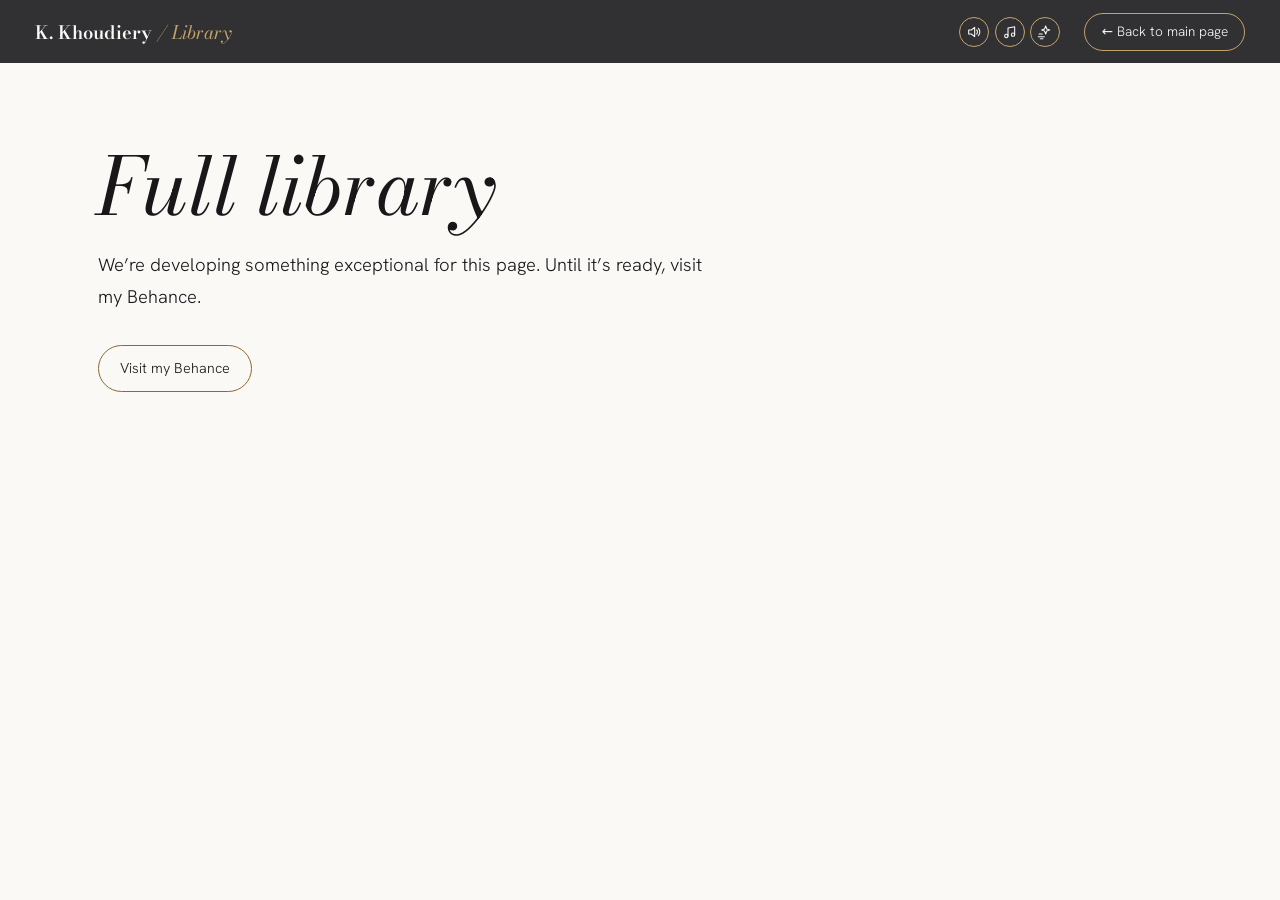
==== library.html @ efb1b9f7 "Add files via upload" ====
<!DOCTYPE html>
<html lang="en">
<head>
<meta charset="utf-8">
<meta name="viewport" content="width=device-width, initial-scale=1">
<meta http-equiv="Content-Security-Policy" content="default-src 'self'; img-src 'self' data:; script-src 'self'; style-src 'self'; connect-src 'self' https://script.google.com https://script.googleusercontent.com; base-uri 'none'; form-action 'none'; object-src 'none'">
<meta name="referrer" content="strict-origin-when-cross-origin">
<title>Library | Kamel Khoudiery</title>
<link rel="stylesheet" href="css/style.css">
<link rel="stylesheet" href="css/mobile.css" media="(max-width:700px)">
<link rel="stylesheet" href="css/tablet.css" media="(min-width:701px) and (min-aspect-ratio:7/10) and (max-aspect-ratio:3/2)">
</head>
<body>
<header><div class="wrap bar"><a class="logo" href="index.html">K. Khoudiery <span class="pn">/ Library</span></a><nav><a class="btn sm" href="index.html">← Back to main page</a></nav></div></header>
<main class="sub"><div class="wrap">
<h1 data-site="library_title">Library</h1>

<p data-site="library_text"></p>
<a class="btn" data-href="behance" data-site="library_button2" href="#">Continue</a>
</div></main>
<script src="data/site.js"></script>
<script src="data/sounds.js"></script>
<script src="data/analytics.js"></script>
<script src="js/core.js"></script>
<script src="js/fx.js"></script>
<script src="js/track.js"></script>
<script src="js/sub.js"></script>
</body>
</html>
---- css/style.css ----
/* FONTS (files live in /fonts) */
@font-face{font-family:"Bodoni Moda";font-weight:400;font-style:normal;font-display:swap;src:url(../fonts/bodoni-moda-latin-400-normal.woff2) format("woff2")}
@font-face{font-family:"Bodoni Moda";font-weight:600;font-style:normal;font-display:swap;src:url(../fonts/bodoni-moda-latin-600-normal.woff2) format("woff2")}
@font-face{font-family:"Bodoni Moda";font-weight:400;font-style:italic;font-display:swap;src:url(../fonts/bodoni-moda-latin-400-italic.woff2) format("woff2")}
@font-face{font-family:"Hanken Grotesk";font-weight:300;font-display:swap;src:url(../fonts/hanken-grotesk-latin-300-normal.woff2) format("woff2")}
@font-face{font-family:"Hanken Grotesk";font-weight:400;font-display:swap;src:url(../fonts/hanken-grotesk-latin-400-normal.woff2) format("woff2")}
@font-face{font-family:"Hanken Grotesk";font-weight:500;font-display:swap;src:url(../fonts/hanken-grotesk-latin-500-normal.woff2) format("woff2")}
/* COLOURS: --paper is the light background, --pink the soft accent, --veil the darkness over the hero photo (0.7 to 0.9) */
:root{--ink:#0e0e11;--paper:#fbf9f6;--veil:.8;--serif:"Bodoni Moda","Didot",Georgia,serif;--sans:"Hanken Grotesk",system-ui,sans-serif;
--fg:#18181b;--sub:#5f5e5a;--acc:#8a6a35;--line:#18181b26;--bg:var(--paper)}
.dark{--fg:var(--paper);--sub:#b4afa4;--acc:#c2a36b;--line:#f1ece233;--bg:var(--ink)}
*{box-sizing:border-box;margin:0}
[hidden]{display:none!important}
html{scroll-behavior:smooth}
body{background:var(--paper);color:var(--fg);font:300 1.05rem/1.7 var(--sans);overflow-x:hidden}
.aa{position:fixed;right:-4vw;bottom:-14vw;font:italic 400 48vw/1 var(--serif);color:#fff;mix-blend-mode:difference;opacity:.06;pointer-events:none;z-index:2}
a{color:inherit}
:focus-visible{outline:2px solid var(--acc);outline-offset:4px}
.wrap{max-width:1180px;margin:0 auto;padding:0 clamp(1.1rem,4vw,3rem)}
section,footer{background:var(--bg);color:var(--fg)}
section{position:relative;overflow:hidden;padding:clamp(3.5rem,8vw,7rem) 0;border-top:1px solid var(--line)}
h2{font:italic 400 clamp(2.1rem,5.4vw,4.2rem)/1.08 var(--serif);margin-bottom:2rem}
.folio{font-size:.85rem;color:var(--acc);letter-spacing:.04em;margin-bottom:1rem}
.btn{display:inline-block;font:inherit;font-size:.9rem;color:var(--fg);text-decoration:none;border:1px solid var(--acc);padding:.65rem 1.3rem;border-radius:99px;background:none;cursor:pointer;transition:.25s}
.btn:hover{background:var(--acc);color:var(--ink)}
.btn.sm{font-size:.85rem;padding:.4rem 1rem;color:var(--paper);border-color:#c2a36b}
.btn.sm:hover{background:#c2a36b;color:var(--ink)}

header{position:fixed;top:0;left:0;right:0;z-index:10;background:#0e0e11d9;backdrop-filter:blur(8px);-webkit-backdrop-filter:blur(8px);color:var(--paper);transition:background .35s}
header.at-top{background:transparent;backdrop-filter:none;-webkit-backdrop-filter:none}
header .bar{display:flex;justify-content:space-between;align-items:center;gap:1rem;max-width:1560px;padding:.8rem clamp(1.1rem,3vw,2.2rem)}
.logo{font:600 1.15rem var(--serif);text-decoration:none}.pn{font-style:italic;font-weight:400;color:#c2a36b}
nav{display:flex;gap:clamp(.7rem,2vw,1.5rem);align-items:center;font-size:.9rem}
nav .lk{text-decoration:none;opacity:.8}nav .lk:hover{opacity:1;color:#c2a36b}

.hero{min-height:100vh;min-height:100svh;display:grid;align-items:center;border:0;padding-top:7rem;background:var(--ink)}
.hero::before{content:"";position:absolute;inset:0;background:url(../photos/hero-bg.jpg) center/cover no-repeat}
.hero::after{content:"";position:absolute;inset:0;background:var(--ink);opacity:var(--veil)}
.hero .wrap{position:relative;z-index:1;display:grid;grid-template-columns:minmax(0,1.5fr) minmax(0,1fr);gap:3rem;max-width:1560px;padding:0 clamp(1.1rem,3vw,2.2rem);align-items:center}
.hero h1{font:400 clamp(3rem,8.2vw,7.7rem)/.98 var(--serif);letter-spacing:-.02em}
.hero h1 span{display:block;overflow:hidden;padding:0 .15em .22em 0;margin-bottom:-.1em}
.hero h1 span i{display:block;transform:translateY(130%);animation:up 1.1s cubic-bezier(.2,.8,.2,1) forwards}
.hero h1 span:nth-child(2) i{animation-delay:.15s;font-style:italic;color:var(--acc)}
@keyframes up{to{transform:none}}
.role{margin:2.4rem 0 1.6rem;font-size:1.2rem;color:var(--sub)}
.quote{border-left:2px solid var(--acc);padding-left:1.2rem;max-width:36ch}
.quote p{font:italic 400 clamp(1.3rem,2.6vw,1.7rem)/1.45 var(--serif)}
.quote cite{display:block;margin-top:.6rem;font-style:normal;font-size:.9rem;color:var(--sub)}
.portrait{position:relative;aspect-ratio:3/4;border-radius:999px 999px 0 0;overflow:hidden;background:#ffffff0d;border:1px solid var(--acc);animation:fade 1.6s .4s both;max-width:500px;width:100%;justify-self:end}
.portrait::before{content:"KK";position:absolute;inset:0;display:grid;place-items:center;font:italic 400 6rem var(--serif);color:#f1ece233}
.portrait img{position:absolute;inset:0;width:100%;height:100%;object-fit:cover}
@keyframes fade{from{opacity:0;transform:translateY(20px)}}
@media(max-width:860px){.hero .wrap{grid-template-columns:1fr}.portrait{max-width:280px;justify-self:start}}

#brands{padding:2rem 0}
.marquee{overflow:hidden;margin-top:1rem;-webkit-mask-image:linear-gradient(90deg,#0000,#000 8%,#000 92%,#0000);mask-image:linear-gradient(90deg,#0000,#000 8%,#000 92%,#0000)}
.track{display:flex;align-items:center;width:max-content;animation:mq var(--dur,40s) linear infinite}
.track.rev{animation-direction:reverse}
.marquee:hover .track{animation-play-state:paused}
@keyframes mq{to{transform:translateX(-50%)}}
.brand{height:52px;width:auto;margin-inline-end:4.5rem;opacity:.7;filter:grayscale(1);transition:.3s}
.brand:hover{opacity:1;filter:none}

#numbers .grid{display:grid;grid-template-columns:repeat(auto-fit,minmax(170px,1fr));gap:2.2rem}
.num b{display:block;font:400 clamp(2.4rem,5vw,4rem)/1 var(--serif);color:var(--acc)}
.num span{display:block;margin-top:.5rem;color:var(--sub);font-size:.95rem}

.ph{height:100%;aspect-ratio:3/4;background:var(--c);display:grid;place-items:center;font:italic 400 7rem var(--serif);color:#ffffff40}
.card figcaption{margin-top:.8rem;display:flex;flex-direction:column;font-size:.9rem;color:var(--sub)}
.card figcaption b{font:400 1.15rem var(--serif);color:var(--fg)}

.svc{display:grid;grid-template-columns:repeat(4,1fr);gap:1px;background:var(--line);border:1px solid var(--line)}
.cell{background:var(--paper);padding:1.8rem;transition:background .3s}
.ic img{width:44px;height:44px;display:block;margin-bottom:1rem;animation:fl 5.5s ease-in-out infinite}
.cell:nth-child(2n) .ic img{animation-delay:-2s}.cell:nth-child(3n) .ic img{animation-delay:-4s}
@keyframes fl{50%{transform:translateY(-11px) rotate(4deg)}}
.cell h3{font:400 1.45rem/1.15 var(--serif);margin-bottom:.6rem}
.cell p{color:var(--sub);font-size:.95rem}
@media(max-width:1000px){.svc{grid-template-columns:repeat(2,1fr)}}
@media(max-width:560px){.svc{grid-template-columns:1fr}}

#about .lead{font:400 clamp(1.2rem,2.6vw,1.8rem)/1.5 var(--serif);max-width:34em}
#about .more{color:var(--sub);margin-top:1.2rem;max-width:40em}
.mini{font:italic 400 1.6rem var(--serif);margin:3rem 0 1.2rem}
.reasons{display:grid;grid-template-columns:repeat(3,1fr);gap:2rem}
.reason{position:relative;padding-top:1.1rem}
.reason h3{font:500 1.05rem var(--sans);margin-bottom:.4rem}
.reason p{color:var(--sub);font-size:.95rem}

.offers{display:grid;grid-template-columns:repeat(auto-fit,minmax(260px,1fr));gap:1.6rem}
.offer{border:1px solid var(--line);padding:1.6rem;background:#fffefc}
.offer h3{font:400 1.5rem/1.2 var(--serif);margin-bottom:.5rem}
.offer p{color:var(--sub)}.offer em{display:block;margin-top:.6rem;font-size:.85rem;color:var(--acc)}

#skills .marquee{margin-top:1.2rem}
.chip{display:inline-flex;align-items:center;gap:.7rem;border:1px solid var(--line);border-radius:99px;padding:.5rem 1.2rem .5rem .6rem;margin-inline-end:1.2rem;white-space:nowrap}
.chip img,.bd{width:30px;height:30px}
.bd{display:grid;place-items:center;border:1px solid var(--acc);border-radius:8px;font-size:.7rem;font-style:normal;color:var(--acc)}

#sohof .lead{font:400 clamp(1.1rem,2.2vw,1.5rem)/1.5 var(--serif);max-width:32em;margin-bottom:1.8rem}
.contact{padding:clamp(3rem,6vw,5rem) 0}
.mail{font:italic 400 clamp(1.3rem,5vw,3.6rem)/1.1 var(--serif);text-decoration:none;word-break:break-all;background:linear-gradient(var(--acc),var(--acc)) 0 100%/0 2px no-repeat;transition:background-size .5s}
.mail:hover{background-size:100% 2px}
.links{display:flex;gap:1rem;flex-wrap:wrap;margin-top:2rem}
.contact .btn{color:var(--paper)}.contact .btn:hover{color:var(--ink)}
footer{padding:1.1rem 0;color:var(--sub);font-size:.85rem;border-top:1px solid var(--line)}
footer .wrap{display:flex;justify-content:space-between;align-items:center}


.sub{min-height:80vh;padding:9rem 0 5rem;background:var(--paper)}
.sub h1{font:italic 400 clamp(2.4rem,7vw,5rem)/1.05 var(--serif);margin-bottom:1.4rem}
.sub p{max-width:34em;margin-bottom:2rem;font-size:1.15rem}
.sub .pic{display:block;width:min(100%,640px);aspect-ratio:16/10;object-fit:cover;border:1px solid var(--acc);margin-bottom:1.6rem}
@media(prefers-reduced-motion:reduce){*{animation:none!important;transition:none!important}.hero h1 span i{transform:none}.marquee{overflow-x:auto}}

/* SECTION BACKGROUNDS: off-white, soft grey and a calm blush. Change any colour here. */
#numbers{--bg:#f1f0ee}#brands{--bg:#fbf9f6}#work{--bg:#f5eeea}#offers{--bg:#f5eeea}#sohof{--bg:#fbf9f6}
.cell:hover{background:#fffefc}
.pill{font-size:.8rem;color:var(--paper);text-decoration:none;border:1px solid #c2a36b;border-radius:99px;padding:.25rem .9rem;white-space:nowrap;overflow:hidden;text-overflow:ellipsis;max-width:34vw;transition:.25s}
.pill:hover{background:#c2a36b;color:var(--ink)}
.lg{display:flex;align-items:center;gap:2.6rem;min-width:0}
@media(max-width:700px){.btn.sm[data-share]{display:none}.pill{max-width:46vw}}
.stage{position:relative}
.rail{position:relative;isolation:isolate;display:flex;gap:.4rem;align-items:center;overflow-x:auto;scroll-snap-type:x mandatory;scrollbar-width:none;padding:2.2rem 0 1.8rem}
.rail::-webkit-scrollbar{display:none}
.card{flex:none;scroll-snap-align:center;cursor:pointer;transition:transform .25s ease-out,opacity .25s;will-change:transform}
.art{height:clamp(260px,52vh,460px)}
.art img{height:100%;width:auto;display:block;border-radius:2px;box-shadow:0 20px 40px #0000002e}
.edge{position:absolute;top:50%;transform:translateY(-50%);z-index:5;width:46px;height:46px;border-radius:50%;border:1px solid var(--acc);background:var(--paper);color:var(--fg);font-size:1.2rem;cursor:pointer;transition:.25s}
.edge:hover{background:var(--acc);color:var(--ink)}
.edge.l{left:clamp(.5rem,2vw,2rem)}.edge.r{right:clamp(.5rem,2vw,2rem)}
.railbar{display:flex;justify-content:center;margin-top:1.2rem}

/* GLOW: a soft gold light on hover, mouse devices only. Uses box-shadow / text-shadow only, so it never clashes with click animations. */
@media(hover:hover){
.btn:hover,.pill:hover{box-shadow:0 0 14px #c2a36b66}
.edge:hover{box-shadow:0 0 16px #c2a36b73}
nav .lk:hover{text-shadow:0 0 10px #c2a36b99}
a.logo:hover{text-shadow:0 0 10px #c2a36b73}
.card:hover .art img{box-shadow:0 20px 40px #0000002e,0 0 28px #c2a36b66}
.cell:hover{box-shadow:inset 0 0 26px #c2a36b24}
.offer:hover{box-shadow:0 0 22px #c2a36b40}
.chip:hover{box-shadow:0 0 14px #c2a36b59}
.brand:hover{filter:drop-shadow(0 0 8px #c2a36b66)}
.mail:hover{text-shadow:0 0 18px #c2a36b66}
}

/* TOP-BAR SWITCHES and the gift button */
.tg{display:flex;gap:.35rem;align-items:center}
.tgb{width:30px;height:30px;border-radius:50%;border:1px solid #c2a36b;background:none;color:var(--paper);padding:6px;cursor:pointer;position:relative;transition:.25s}
.tgb svg{width:100%;height:100%;display:block}
.tgb[aria-pressed=false]{opacity:.45}
.tgb[aria-pressed=false]::after{content:"";position:absolute;left:5px;right:5px;top:50%;height:1.5px;background:currentColor;transform:rotate(-45deg)}
.gift{animation:giftp 3s ease-in-out infinite}
@keyframes giftp{50%{box-shadow:0 0 16px #c2a36b99}}
@media(hover:hover){.tgb:hover{box-shadow:0 0 12px #c2a36b66}}

/* MICRO-ANIMATIONS: slow and subtle. The Animations switch turns all of these (and every other animation) off. */
@keyframes bob{50%{transform:translateY(-6px)}}
@keyframes breathe{50%{transform:scale(1.035)}}
@keyframes drift{50%{transform:translate(-1.5vw,-1.5vw) rotate(-1.5deg)}}
.art{animation:bob 8s ease-in-out infinite}
.card:nth-child(2n) .art{animation-delay:-3s}.card:nth-child(3n) .art{animation-delay:-5s}
.portrait img{animation:breathe 10s ease-in-out infinite}
.chip{animation:bob 6s ease-in-out infinite}.chip:nth-child(2n){animation-delay:-2s}
.aa{animation:drift 40s ease-in-out infinite}
html.no-anim *,html.no-anim *::before,html.no-anim *::after{animation:none!important;transition:none!important}
html.no-anim .hero h1 span i{transform:none}
html.no-anim .marquee{overflow-x:auto}

/* TOP BAR: links drop away as the screen narrows; pill, gift and Pricing stay */
.short{display:none}
header nav{flex-wrap:nowrap}
@media(max-width:1250px){.cp{display:none}}
@media(max-width:1180px){nav .lk:nth-child(n+3){display:none}}
@media(max-width:900px){nav .lk{display:none}}
/* skills: room around the chips so floating and glow are never cut off */
#skills .marquee{padding:14px 0}
/* services and offers boxes: on hover they grow, tilt right and float, then settle back */
@keyframes hfloat{0%,100%{transform:scale(1.05) rotate(10deg) translateY(0)}50%{transform:scale(1.05) rotate(10deg) translateY(-7px)}}
.cell,.offer{position:relative;transition:transform .35s ease,box-shadow .3s,background .3s}
@media(hover:hover){.cell:hover,.offer:hover{z-index:6;transform:scale(1.05) rotate(10deg);animation:hfloat 2.8s ease-in-out .35s infinite;box-shadow:0 14px 30px #00000024,inset 0 0 26px #c2a36b24}}
/* pricing dialog */
dialog#pricing{border:1px solid var(--acc);padding:0;width:min(92vw,580px);max-height:86vh;background:var(--paper);color:var(--fg);margin:auto;overflow:auto}
dialog#pricing::backdrop{background:#0e0e11b3}
.pd{padding:clamp(1.4rem,4vw,2.2rem);position:relative}
.pd h2{font-size:clamp(1.7rem,4vw,2.4rem);margin-bottom:1rem;padding-right:2rem}
.pclose{position:absolute;top:.5rem;right:.6rem;border:0;background:none;color:var(--fg);font-size:1.8rem;line-height:1;cursor:pointer;width:40px;height:40px}
.pintro{font:italic 400 1.15rem/1.5 var(--serif);margin-bottom:1rem}
.pstd{font-size:.95rem;color:var(--sub);border-left:2px solid var(--acc);padding-left:1rem;margin-bottom:1.2rem}
.plist{list-style:none;padding:0;display:grid;gap:.7rem;margin-bottom:1.2rem}
.plist li{padding-bottom:.7rem;border-bottom:1px solid var(--line);font-size:.98rem}
.plist b{font-weight:500;color:var(--acc)}
.pnote{font-size:.85rem;color:var(--sub)}
/* Sohof section: text left, space for the logo on the right */
.sohofgrid{display:grid;grid-template-columns:1.5fr 1fr;gap:3rem;align-items:center}
.logoslot{justify-self:end;width:min(100%,320px);min-height:160px;display:grid;place-items:center}
.logoslot img{max-width:100%;max-height:260px;object-fit:contain}
@media(max-width:860px){.sohofgrid{grid-template-columns:1fr;gap:1.6rem}.logoslot{justify-self:start;width:min(70%,220px);min-height:0}}
/* Sohof page */
.vh{position:absolute;width:1px;height:1px;overflow:hidden;clip:rect(0 0 0 0);white-space:nowrap}
.sub .pic{width:min(100%,900px)}
.sub .intro p{font-size:1.15rem;max-width:36em;margin-bottom:1.2rem}
.sub .invite{font:italic 400 clamp(1.3rem,3vw,1.7rem)/1.4 var(--serif);margin-top:2.2rem}

/* Why work with me: the gold line is always there and redraws left to right on hover, like the email underline */
.reason::before{content:"";position:absolute;left:0;right:0;top:0;height:2px;background:linear-gradient(var(--acc),var(--acc)) 0 0/100% 2px no-repeat}
@keyframes drawline{from{background-size:0 2px}to{background-size:100% 2px}}
@media(hover:hover){.reason:hover::before{animation:drawline .5s ease both}}
@media(max-width:900px){.reasons{grid-template-columns:repeat(2,1fr)}}
/* skills, portfolio and Sohof sections are a little shorter */
#skills,#work,#sohof{padding:clamp(3.2rem,7.4vw,6.4rem) 0}
/* offers float gently even without hover */
@keyframes obob{50%{transform:translateY(-6px)}}
.offer{animation:obob 6.5s ease-in-out infinite}.offer:nth-child(2n){animation-delay:-2s}.offer:nth-child(3n){animation-delay:-4s}
.dark .chip img{filter:brightness(1.5)}
/* Sohof section and page */
.logoslot{min-height:140px}.logoslot img{max-height:220px}
.sub.sohofpage{padding-top:3.75rem}
.sohofpage .banner{display:block;width:100%;height:clamp(150px,20vw,300px);object-fit:cover}
.sohofpage .wrap{padding-top:2.6rem}

/* TOUCH: the .tapped class (added by js/fx.js on a short tap) gives phones and tablets the same effects a mouse hover gives */
.btn.tapped,.pill.tapped{box-shadow:0 0 14px #c2a36b66}
.edge.tapped{box-shadow:0 0 16px #c2a36b73}
nav .lk.tapped{color:#c2a36b;text-shadow:0 0 10px #c2a36b99}
a.logo.tapped{text-shadow:0 0 10px #c2a36b73}
.card.tapped .art img{box-shadow:0 20px 40px #0000002e,0 0 28px #c2a36b66;transform:translateY(-5px)}
.cell.tapped,.offer.tapped{z-index:6;transform:scale(1.05) rotate(10deg);animation:hfloat 2.8s ease-in-out .35s infinite;box-shadow:0 14px 30px #00000024,inset 0 0 26px #c2a36b24}
.cell.tapped{background:#fffefc}
.reason.tapped::before{animation:drawline .5s ease both}
.chip.tapped{box-shadow:0 0 14px #c2a36b59}
.brand.tapped{opacity:1;filter:drop-shadow(0 0 8px #c2a36b66)}
.mail.tapped{background-size:100% 2px;text-shadow:0 0 18px #c2a36b66}
.tgb.tapped{box-shadow:0 0 12px #c2a36b66}
.links a.tapped{background:var(--acc);color:var(--ink)}
/* privacy line and survey card */
footer .wrap{flex-wrap:wrap;gap:.6rem}
.optout{font:inherit;font-size:.8rem;color:var(--sub);background:none;border:0;text-decoration:underline;cursor:pointer;padding:0}
.priv{font-size:.8rem}
@keyframes spop{from{transform:translateY(14px) scale(.96);opacity:0}}
.survey{position:fixed;left:1rem;bottom:1rem;z-index:30;width:min(92vw,350px);max-height:80vh;overflow:auto;background:var(--paper);color:var(--fg);border:1px solid var(--acc);padding:1.1rem;box-shadow:0 12px 34px #0000002e;animation:spop .45s cubic-bezier(.2,1.4,.4,1)}
.survey h3{font:italic 400 1.2rem/1.25 var(--serif);margin-bottom:.2rem;padding-right:1.6rem}
.survey p{font-size:.85rem;color:var(--sub);margin-bottom:.7rem}
.survey .chips{display:flex;flex-wrap:wrap;gap:.4rem}
.survey .chips button,.survey .send{font:inherit;font-size:.8rem;color:var(--fg);background:none;border:1px solid var(--line);border-radius:99px;padding:.3rem .75rem;cursor:pointer;transition:.2s}
@media(hover:hover){.survey .chips button:hover,.survey .send:hover{border-color:var(--acc);box-shadow:0 0 10px #c2a36b55}}
.survey .skip{font:inherit;font-size:.8rem;border:0;background:none;color:var(--sub);text-decoration:underline;margin-top:.7rem;padding:0;cursor:pointer}
.survey input{font:inherit;font-size:.85rem;flex:1 1 100%;padding:.4rem .7rem;border:1px solid var(--acc);border-radius:99px;background:#fff}
.survey .x{position:absolute;top:.3rem;right:.5rem;border:0;background:none;font-size:1.4rem;line-height:1;cursor:pointer;color:var(--fg)}
.survey .thx{margin:0;color:var(--fg);font-size:1rem}

/* Sohof page: the intro runs in two columns that fill the width (one column on small screens) */
.sub .intro{columns:2;column-gap:clamp(2rem,5vw,4.5rem)}
.sub .intro p{max-width:none;font-size:clamp(1.05rem,1.5vw,1.25rem);line-height:1.75;margin-bottom:1.2rem}
.sub .invite{max-width:none}
@media(max-width:900px){.sub .intro{columns:1}}
---- css/mobile.css ----
/* PHONES: screens up to 700px wide. Loaded on top of style.css, only on phones. */
nav .lk{display:none}
header .bar{padding:.65rem 1rem;gap:.6rem}
.logo{font-size:1.02rem}
.pill{max-width:36vw;font-size:.72rem;padding:.2rem .7rem}
.btn.sm[data-share]{display:none}
.hero{min-height:auto;padding:6rem 0 3rem}
.hero .wrap{grid-template-columns:1fr;gap:2rem;padding:0 1.1rem}
.hero h1{font-size:clamp(3rem,16vw,4.6rem)}
.role{font-size:1.05rem;margin:1.6rem 0 1.2rem}
.quote p{font-size:1.25rem}
.portrait{max-width:240px;justify-self:start}
section{padding:3rem 0}
h2{font-size:clamp(1.9rem,9vw,2.6rem);margin-bottom:1.4rem}
#numbers .grid{grid-template-columns:repeat(2,1fr);gap:1.6rem 1rem}
.num b{font-size:2.4rem}
.brand{height:36px;margin-inline-end:2.8rem}
.art{height:clamp(230px,46vh,370px)}
.edge{width:38px;height:38px;opacity:.85}
.svc{grid-template-columns:1fr}
.cell{padding:1.4rem}
.reasons,.offers{grid-template-columns:1fr}
.chip{font-size:.9rem}
.mail{font-size:5vw}
.links .btn{flex:1 1 40%;text-align:center}
.aa{font-size:70vw;bottom:-20vw}
.gift{font-size:.72rem;padding:.25rem .7rem}
.long{display:none}.short{display:inline}
.tg{position:fixed;right:.6rem;bottom:.9rem;flex-direction:column;background:#0e0e11cc;padding:.4rem;border-radius:99px;-webkit-backdrop-filter:blur(6px);backdrop-filter:blur(6px);z-index:20}
nav .btn.sm,.pill{font-size:.74rem;padding:.3rem .8rem}
#skills,#work,#sohof{padding:2.75rem 0}
.survey{left:.6rem;right:3.9rem;width:auto;bottom:.8rem}
---- css/tablet.css ----
/* TABLETS and 4:3 SCREENS: 701px+ wide with a near-square ratio (iPads, old monitors). Loaded on top of style.css. */
.pill{max-width:22vw}
.hero{min-height:88vh}
.hero .wrap{grid-template-columns:1.2fr 1fr;gap:2rem}
.hero h1{font-size:clamp(3rem,9vw,6.4rem)}
.portrait{max-width:380px}
section{padding:clamp(3rem,7vw,5rem) 0}
#numbers .grid{grid-template-columns:repeat(3,1fr)}
.art{height:clamp(275px,42vh,425px)}
.svc{grid-template-columns:repeat(2,1fr)}
#skills,#work,#sohof{padding:clamp(2.8rem,6.4vw,4.6rem) 0}
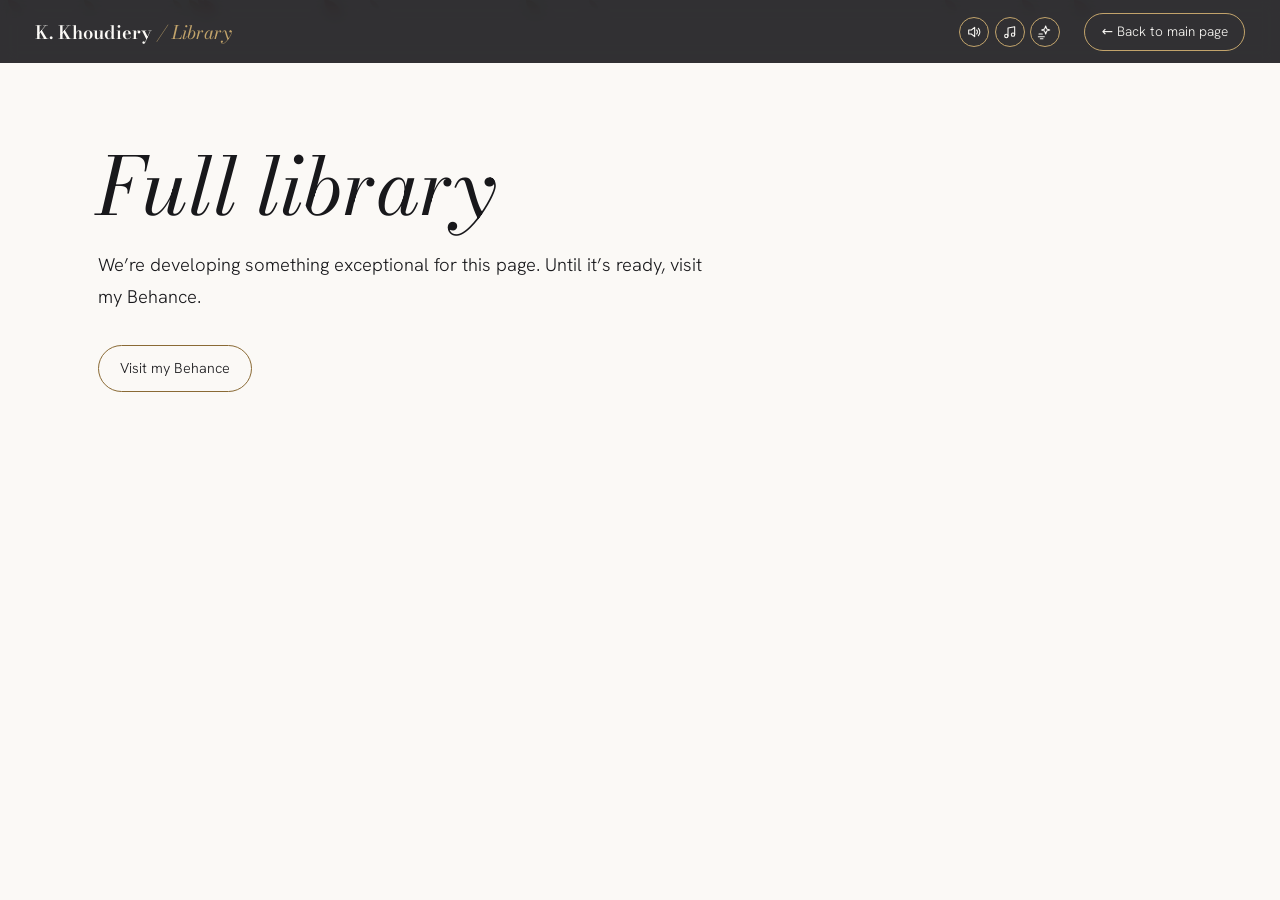
==== commit 7f2133d0: "Add files via upload" ====
--- a/library.html
+++ b/library.html
@@ -19,6 +19,7 @@
 <a class="btn" data-href="behance" data-site="library_button2" href="#">Continue</a>
 </div></main>
 <script src="data/site.js"></script>
+<div class="petals" id="petals" aria-hidden="true"></div>
 <script src="data/sounds.js"></script>
 <script src="data/analytics.js"></script>
 <script src="js/core.js"></script>
--- a/css/style.css
+++ b/css/style.css
@@ -114,11 +114,11 @@
 @media(prefers-reduced-motion:reduce){*{animation:none!important;transition:none!important}.hero h1 span i{transform:none}.marquee{overflow-x:auto}}
 
 /* SECTION BACKGROUNDS: off-white, soft grey and a calm blush. Change any colour here. */
-#numbers{--bg:#f1f0ee}#brands{--bg:#fbf9f6}#work{--bg:#f5eeea}#offers{--bg:#f5eeea}#sohof{--bg:#fbf9f6}
+#numbers{--bg:#f1f0ee}#brands{--bg:#fbf9f6}#work{--bg:#f1f0ee}#skills{--bg:#f5eeea}#offers{--bg:#f1f0ee}#sohof{--bg:#fbf9f6}
 .cell:hover{background:#fffefc}
 .pill{font-size:.8rem;color:var(--paper);text-decoration:none;border:1px solid #c2a36b;border-radius:99px;padding:.25rem .9rem;white-space:nowrap;overflow:hidden;text-overflow:ellipsis;max-width:34vw;transition:.25s}
 .pill:hover{background:#c2a36b;color:var(--ink)}
-.lg{display:flex;align-items:center;gap:2.6rem;min-width:0}
+.lg{display:flex;align-items:center;gap:3.8rem;min-width:0}
 @media(max-width:700px){.btn.sm[data-share]{display:none}.pill{max-width:46vw}}
 .stage{position:relative}
 .rail{position:relative;isolation:isolate;display:flex;gap:.4rem;align-items:center;overflow-x:auto;scroll-snap-type:x mandatory;scrollbar-width:none;padding:2.2rem 0 1.8rem}
@@ -251,7 +251,18 @@
 .survey .thx{margin:0;color:var(--fg);font-size:1rem}
 
 /* Sohof page: the intro runs in two columns that fill the width (one column on small screens) */
-.sub .intro{columns:2;column-gap:clamp(2rem,5vw,4.5rem)}
-.sub .intro p{max-width:none;font-size:clamp(1.05rem,1.5vw,1.25rem);line-height:1.75;margin-bottom:1.2rem}
+.sub .intro{columns:1}
+.sub .intro p{max-width:none;font-size:clamp(1.1rem,1.6vw,1.35rem);line-height:1.75;margin-bottom:1.2rem}
 .sub .invite{max-width:none}
 @media(max-width:900px){.sub .intro{columns:1}}
+
+/* falling petals (welcome page and library page) */
+.petals{position:fixed;inset:0;pointer-events:none;z-index:1;overflow:hidden}
+.petal{position:absolute;top:0;background:#e7bdb8;opacity:.55;border-radius:0 100% 0 100%;animation:fall 20s linear infinite}
+.petal:nth-child(3n){background:#d9c19a}
+@keyframes fall{from{transform:translate(0,-10vh) rotate(0)}to{transform:translate(9vw,112vh) rotate(420deg)}}
+html.no-anim .petals{display:none}
+
+/* thin line separating Trusted by (white) from the portfolio (grey) */
+#brands{border-bottom:1px solid #18181b33}
+#work{border-top:0}
